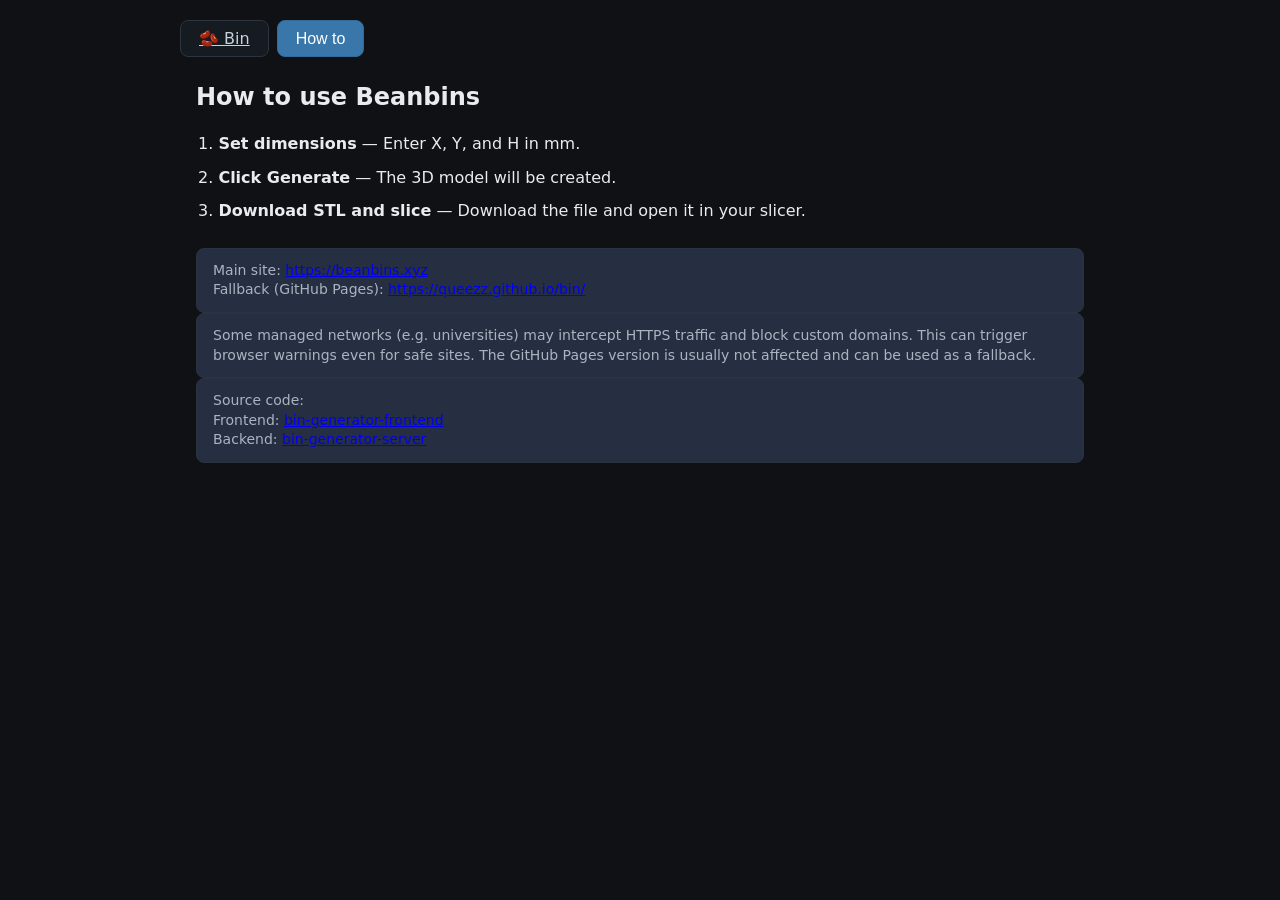
==== howto.html @ bb732793 "add[hotwo]" ====
<!DOCTYPE html>
<html lang="en">
<head>
  <meta charset="UTF-8" />
  <meta name="viewport" content="width=device-width, initial-scale=1.0" />
  <title>How to use Beanbins</title>
  <link rel="stylesheet" href="css/styles.css" />
  <link rel="icon" href="assets/favicon.svg" type="image/svg+xml">
</head>
<body>
  <div class="app">
    <header class="toolbar">
      <div class="tabs">
        <a class="tab" href="/">🫘 Bin</a>
        <button class="tab active" type="button">How to</button>
      </div>
    </header>

    <main class="howto-content">
      <h1>How to use Beanbins</h1>

      <ol class="howto-steps">
        <li><strong>Set dimensions</strong> — Enter X, Y, and H in mm.</li>
        <li><strong>Click Generate</strong> — The 3D model will be created.</li>
        <li><strong>Download STL and slice</strong> — Download the file and open it in your slicer.</li>
      </ol>

      <p class="howto-note">
        Main site: 
        <a href="https://beanbins.xyz">https://beanbins.xyz</a><br>
        Fallback (GitHub Pages): 
        <a href="https://queezz.github.io/bin/">https://queezz.github.io/bin/</a>
      </p>
      
      <p class="howto-note">
        Some managed networks (e.g. universities) may intercept HTTPS traffic and block custom domains.
        This can trigger browser warnings even for safe sites.
        The GitHub Pages version is usually not affected and can be used as a fallback.
      </p>
      
      <p class="howto-note">
        Source code:<br>
        Frontend: <a href="https://github.com/queezz/bin-generator-frontend" target="_blank">bin-generator-frontend</a><br>
        Backend: <a href="https://github.com/queezz/bin-generator-server" target="_blank">bin-generator-server</a>
      </p>
    </main>
  </div>
</body>
</html>
---- css/styles.css ----
:root {
  --bg: #0f1115;
  --panel: #262f42;
  --panel-2: #1f2430;
  --text: #e8ecf1;
  --muted: #aab4c0;
  --accent: #7cc4ff;
  --border: #2b3240;
  --ok: #8ee28e;
  --warn: #ffd27a;
  --danger: #ff9a9a;
}

* { box-sizing: border-box; }

body {
  margin: 0;
  font-family: system-ui, -apple-system, BlinkMacSystemFont, "Segoe UI", sans-serif;
  background: var(--bg);
  color: var(--text);
}

.app {
  max-width: 960px;
  margin: 0 auto;
  padding: 20px;
}

.toolbar {
  display: flex;
  justify-content: space-between;
  align-items: center;
  margin-bottom: 10px;
  flex-wrap: wrap;
  gap: 10px;
}

.tabs {
  display: flex;
  gap: 8px;
}

.tab {
  padding: 6px 14px;
  border-radius: 8px;
  border: 1px solid #2c3440;
  background: #161b22;
  color: #c9d1d9;
  font-size: 14px;
  cursor: pointer;
}

.tab:hover {
  background: #1f2630;
}

.tab.active {
  background: #3976a9;
  border-color: #326b9a;
  color: white;
}

.units {
  font-size: 13px;
  color: #8b949e;
}

.lead {
  margin: 0;
  color: var(--muted);
  font-size: 14px;
  line-height: 1.4;
}

.howto-content {
  padding: 16px;
}

.howto-content h1 {
  margin: 0 0 20px;
  font-size: 1.5rem;
  font-weight: 600;
}

.howto-steps {
  margin: 0 0 24px;
  padding-left: 1.4em;
  line-height: 1.6;
  color: var(--text);
}

.howto-steps li {
  margin-bottom: 8px;
}

.howto-note {
  margin: 0;
  padding: 12px 16px;
  border: 1px solid var(--border);
  border-radius: 8px;
  background: var(--panel);
  color: var(--muted);
  font-size: 14px;
  line-height: 1.4;
}

.controls {
  margin-bottom: 20px;
  padding: 16px;
  border: 1px solid var(--border);
  border-radius: 10px;
  background: var(--panel);
}

.dimensions {
  margin-bottom: 12px;
  display: flex;
  flex-wrap: wrap;
  align-items: center;
  gap: 10px 14px;
}

.dimensions-label {
  color: var(--muted);
  font-size: 14px;
  margin-bottom: 8px;
}

.dimensions-row {
  display: flex;
  flex-wrap: wrap;
  gap: 12px;
  align-items: center;
  flex: 1 1 100%;
}

.field.checkbox {
  display: inline-flex;
  align-items: center;
}

.field.checkbox label {
  display: inline-flex;
  align-items: center;
  gap: 8px;
  color: var(--muted);
  font-size: 14px;
  cursor: pointer;
}

.dimensions-row label {
  display: inline-flex;
  align-items: center;
  gap: 6px;
  color: var(--muted);
  font-size: 14px;
  cursor: text;
}

.dimensions-row label input {
  cursor: text;
}

.dimensions-row input[type="number"] {
  width: 4.5em;
  min-width: 56px;
}

input[type="number"],
input[type="text"] {
  padding: 8px 10px;
  border: 1px solid var(--border);
  border-radius: 8px;
  background: var(--panel-2);
  color: var(--text);
  font-size: 15px;
}

input[type="text"] {
  width: 100%;
}

.controls-actions {
  display: flex;
  flex-direction: column;
  align-items: flex-start;
  gap: 8px;
}

.btn-row {
  display: flex;
  gap: 10px;
  flex-wrap: wrap;
}

button, a.button-link {
  padding: 10px 16px;
  border: 1px solid var(--border);
  border-radius: 8px;
  background: var(--panel-2);
  color: var(--text);
  cursor: pointer;
  font-size: 14px;
  text-decoration: none;
  text-align: center;
}

button.primary {
  background: var(--accent);
  color: #081018;
  border-color: transparent;
  font-weight: 600;
}

button:disabled, a.button-link.disabled {
  opacity: 0.5;
  pointer-events: none;
}

.viewer-container {
  position: relative;
  margin-bottom: 20px;
}

.viewer-overlay-btn {
  position: absolute;
  padding: 8px 14px;
  border-radius: 6px;
  background: #2a2f3a;
  color: white;
  font-size: 13px;
  z-index: 10;
  text-decoration: none;
  display: inline-block;
  border: none;
  cursor: pointer;
}

.viewer-overlay-btn:hover {
  background: #353b48;
}

.viewer-overlay-btn.disabled {
  opacity: 0.5;
  pointer-events: none;
}

.download-view {
  top: 20px;
  left: 20px;
}

.fit-view {
  bottom: 20px;
  right: 20px;
}

.hidden {
  display: none;
}

.viewer {
  position: relative;
  width: 100%;
  max-width: 900px;
  height: 500px;
  margin: 0 auto 8px;
  border: 1px solid var(--border);
  border-radius: 8px;
  background: #0b0d12;
  overflow: hidden;
}

.viewer canvas {
  width: 100% !important;
  height: 100% !important;
  display: block;
}

.viewer-hint {
  font-size: 12px;
  color: var(--muted);
  margin-bottom: 4px;
}

.model-info {
  font-size: 13px;
  color: var(--muted);
}

.status {
  min-height: 22px;
  font-size: 14px;
  color: var(--muted);
}

.status-inline {
  min-height: 22px;
}

.status.ok { color: var(--ok); }
.status.warn { color: var(--warn); }
.status.error { color: var(--danger); }

@media (max-width: 640px) {
  .dimensions-row {
    gap: 10px;
  }
}

@media (max-width: 768px) {
  .viewer {
    aspect-ratio: 1 / 1;
    height: auto;
    max-height: none;
  }
}

@media (min-width: 769px) {
  .tab {
    padding: 8px 18px;
    font-size: 16px;
  }

  .units {
    font-size: 15px;
  }

  .dimensions-row label {
    font-size: 16px;
  }

  .dimensions-row input[type="number"] {
    padding: 10px 12px;
    font-size: 17px;
    min-width: 60px;
  }

  button,
  a.button-link {
    padding: 12px 22px;
    font-size: 16px;
  }

  .viewer-overlay-btn {
    padding: 10px 18px;
    font-size: 14px;
  }

  .status {
    font-size: 16px;
    min-height: 24px;
  }

  .model-info {
    font-size: 14px;
  }
}
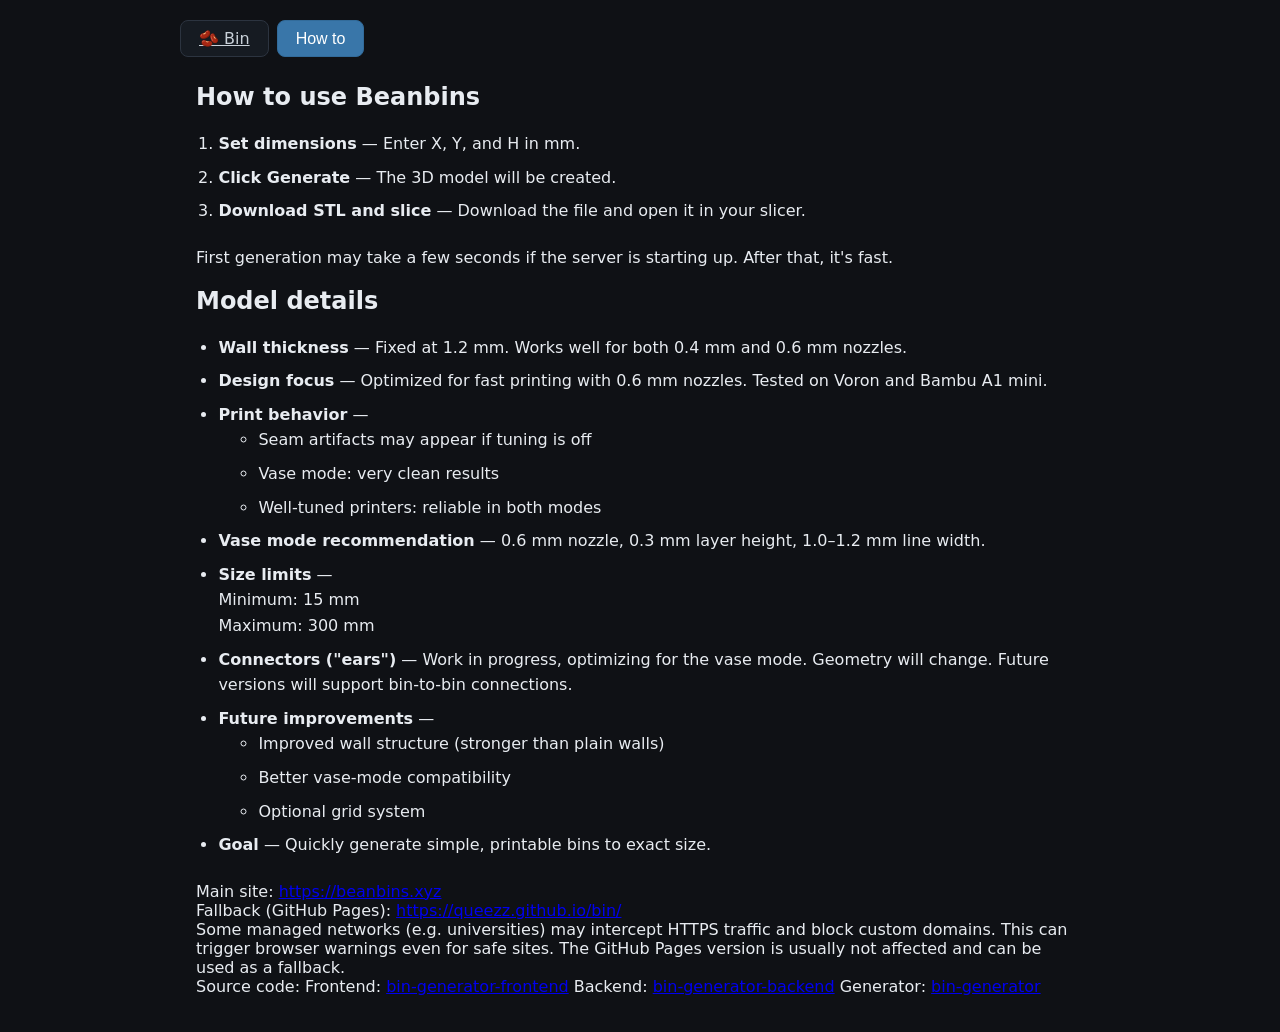
==== commit 7008d38c: "fix[bin link]" ====
--- a/howto.html
+++ b/howto.html
@@ -11,7 +11,7 @@
   <div class="app">
     <header class="toolbar">
       <div class="tabs">
-        <a class="tab" href="/">🫘 Bin</a>
+        <a class="tab" href="./">🫘 Bin</a>
         <button class="tab active" type="button">How to</button>
       </div>
     </header>
@@ -19,30 +19,92 @@
     <main class="howto-content">
       <h1>How to use Beanbins</h1>
 
-      <ol class="howto-steps">
-        <li><strong>Set dimensions</strong> — Enter X, Y, and H in mm.</li>
-        <li><strong>Click Generate</strong> — The 3D model will be created.</li>
-        <li><strong>Download STL and slice</strong> — Download the file and open it in your slicer.</li>
-      </ol>
+      <div class="info-card primary">
+        <ol class="howto-steps">
+          <li><strong>Set dimensions</strong> — Enter X, Y, and H in mm.</li>
+          <li><strong>Click Generate</strong> — The 3D model will be created.</li>
+          <li><strong>Download STL and slice</strong> — Download the file and open it in your slicer.</li>
+        </ol>
+      </div>
+      <p class="howto-hint">
+        First generation may take a few seconds if the server is starting up. After that, it's fast.
+      </p>
 
-      <p class="howto-note">
-        Main site: 
+      <h2 class="howto-section">Model details</h2>
+
+      <ul class="howto-steps">
+        <li>
+          <strong>Wall thickness</strong> — Fixed at 1.2 mm.
+          Works well for both 0.4 mm and 0.6 mm nozzles.
+        </li>
+      
+        <li>
+          <strong>Design focus</strong> — Optimized for fast printing with 0.6 mm nozzles.
+          Tested on Voron and Bambu A1 mini.
+        </li>
+      
+        <li>
+          <strong>Print behavior</strong> — 
+          <ul>
+            <li>Seam artifacts may appear if tuning is off</li>
+            <li>Vase mode: very clean results</li>
+            <li>Well-tuned printers: reliable in both modes</li>
+          </ul>
+        </li>
+      
+        <li>
+          <strong>Vase mode recommendation</strong> —
+          0.6 mm nozzle, 0.3 mm layer height,
+          1.0–1.2 mm line width.
+        </li>
+      
+        <li>
+          <strong>Size limits</strong> — <br>
+          Minimum: 15 mm<br>
+          Maximum: 300 mm
+        </li>
+      
+        <li>
+          <strong>Connectors ("ears")</strong> — 
+          Work in progress, optimizing for the vase mode. Geometry will change.
+          Future versions will support bin-to-bin connections.
+        </li>
+      
+        <li>
+          <strong>Future improvements</strong> —
+          <ul>
+            <li>Improved wall structure (stronger than plain walls)</li>
+            <li>Better vase-mode compatibility</li>
+            <li>Optional grid system</li>
+          </ul>
+        </li>
+      
+        <li>
+          <strong>Goal</strong> — 
+          Quickly generate simple, printable bins to exact size.
+        </li>
+      </ul>
+
+
+      <div class="info-card">
+        <span class="info-label">Main site:</span>
         <a href="https://beanbins.xyz">https://beanbins.xyz</a><br>
-        Fallback (GitHub Pages): 
+        <span class="info-label">Fallback (GitHub Pages):</span>
         <a href="https://queezz.github.io/bin/">https://queezz.github.io/bin/</a>
-      </p>
-      
-      <p class="howto-note">
+      </div>
+
+      <div class="info-card warning">
         Some managed networks (e.g. universities) may intercept HTTPS traffic and block custom domains.
         This can trigger browser warnings even for safe sites.
         The GitHub Pages version is usually not affected and can be used as a fallback.
-      </p>
-      
-      <p class="howto-note">
-        Source code:<br>
-        Frontend: <a href="https://github.com/queezz/bin-generator-frontend" target="_blank">bin-generator-frontend</a><br>
-        Backend: <a href="https://github.com/queezz/bin-generator-server" target="_blank">bin-generator-server</a>
-      </p>
+      </div>
+
+      <div class="info-card">
+        <span class="info-label">Source code:</span>
+        <span class="line"><span class="info-label">Frontend:</span> <a href="https://github.com/queezz/bin-generator-frontend" target="_blank">bin-generator-frontend</a></span>
+        <span class="line"><span class="info-label">Backend:</span> <a href="https://github.com/queezz/bin-generator-backend" target="_blank">bin-generator-backend</a></span>
+        <span class="line"><span class="info-label">Generator:</span> <a href="https://github.com/queezz/bin-generator" target="_blank">bin-generator</a></span>
+      </div>
     </main>
   </div>
 </body>
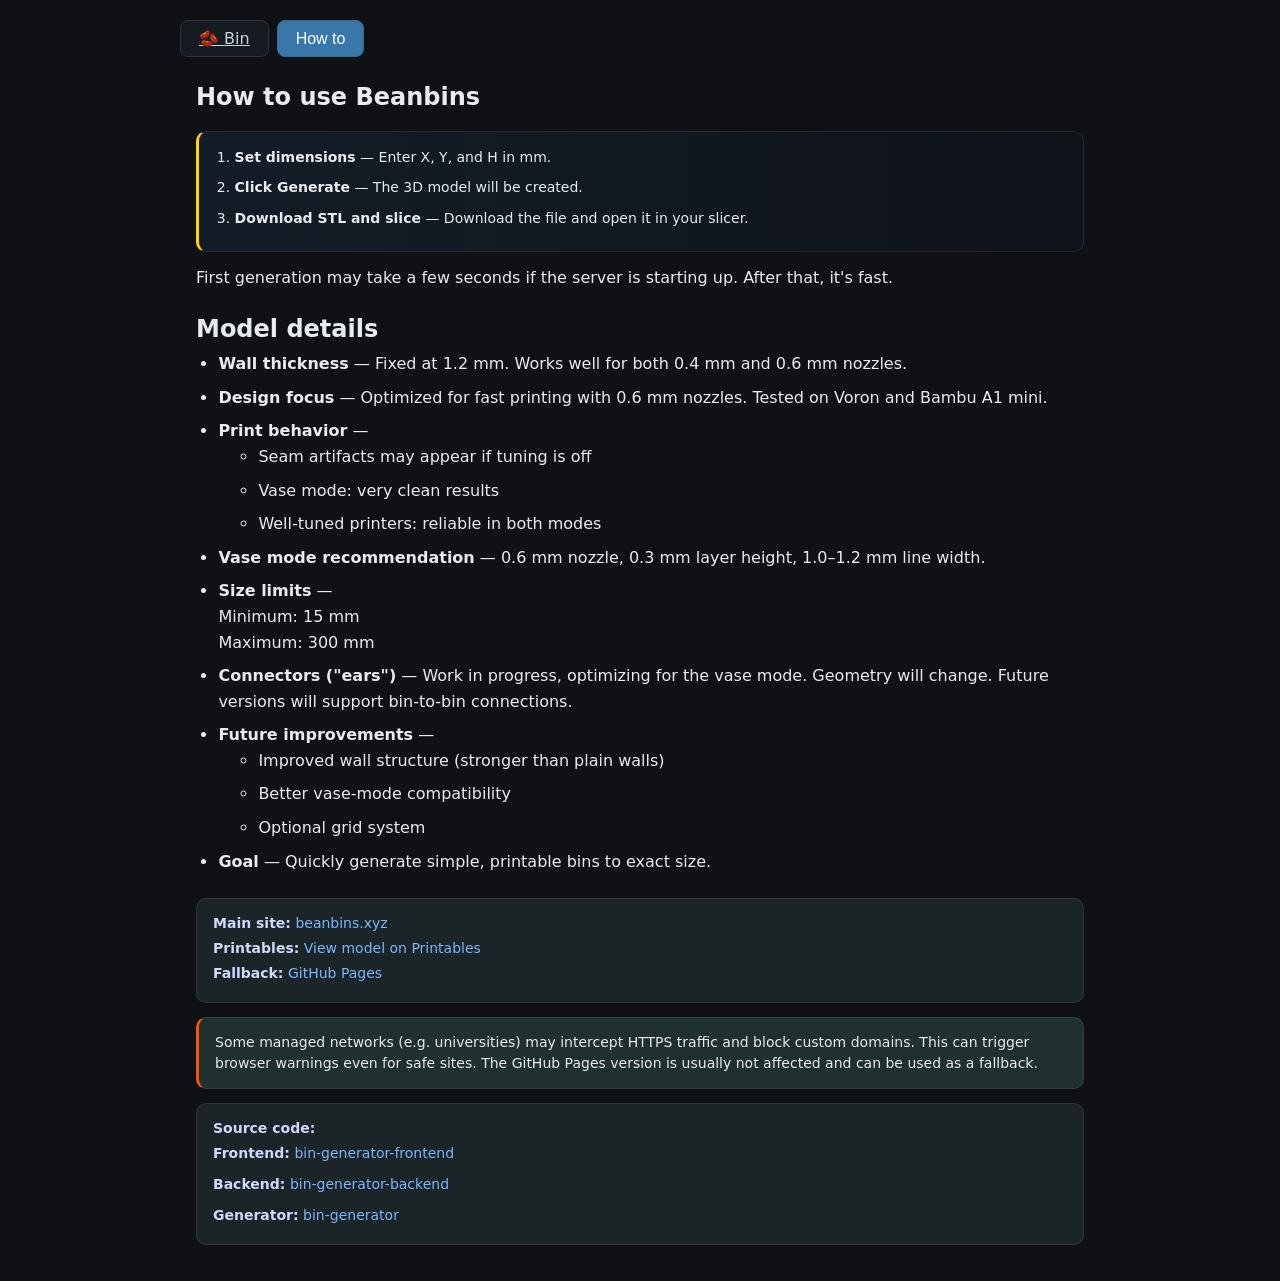
==== commit 2580fe3a: "upd [howto] add link to printables" ====
--- a/howto.html
+++ b/howto.html
@@ -88,9 +88,15 @@
 
       <div class="info-card">
         <span class="info-label">Main site:</span>
-        <a href="https://beanbins.xyz">https://beanbins.xyz</a><br>
-        <span class="info-label">Fallback (GitHub Pages):</span>
-        <a href="https://queezz.github.io/bin/">https://queezz.github.io/bin/</a>
+        <a href="https://beanbins.xyz" target="_blank">beanbins.xyz</a><br>
+      
+        <span class="info-label">Printables:</span>
+        <a href="https://www.printables.com/model/1643904-beanbins-simple-parametric-bin-generator" target="_blank">
+          View model on Printables
+        </a><br>
+      
+        <span class="info-label">Fallback:</span>
+        <a href="https://queezz.github.io/bin/" target="_blank">GitHub Pages</a>
       </div>
 
       <div class="info-card warning">
--- a/css/styles.css
+++ b/css/styles.css
@@ -93,15 +93,62 @@
   margin-bottom: 8px;
 }
 
-.howto-note {
-  margin: 0;
-  padding: 12px 16px;
-  border: 1px solid var(--border);
-  border-radius: 8px;
-  background: var(--panel);
-  color: var(--muted);
-  font-size: 14px;
-  line-height: 1.4;
+.howto-section {
+  margin-top: 28px;
+  margin-bottom: 8px;
+}
+
+.info-card {
+  background: rgb(27, 36, 38);
+  border: 1px solid rgba(255, 255, 255, 0.08);
+  border-radius: 10px;
+  padding: 14px 16px;
+  margin-top: 14px;
+  font-size: 14px;
+  line-height: 1.5;
+  color: var(--text);
+}
+
+.info-card.warning {
+  border-left: 3px solid #f0570b;
+  background: rgb(32, 47, 47);
+}
+
+.info-label {
+  font-weight: 600;
+  color: #cfd8ff;
+  display: inline-block;
+  margin-bottom: 4px;
+}
+
+.info-card a {
+  color: #7ab7ff;
+  text-decoration: none;
+}
+
+.info-card a:hover {
+  text-decoration: underline;
+}
+
+.info-card .line {
+  display: block;
+  margin-bottom: 6px;
+}
+
+.info-card .line:last-child {
+  margin-bottom: 0;
+}
+
+.info-card.primary {
+  border-left: 3px solid #ffd500;
+  background: linear-gradient(
+    90deg,
+    rgba(77, 163, 255, 0.08),
+    rgba(77, 163, 255, 0.02)
+  );
+}
+.info-card.primary ol {
+  margin-bottom: 6px;
 }
 
 .controls {
@@ -288,6 +335,51 @@
   color: var(--muted);
 }
 
+.site-footer {
+  margin-top: 10px;
+  display: flex;
+  flex-direction: row;
+  flex-wrap: wrap;
+  justify-content: center;
+  align-items: center;
+  gap: 8px 12px;
+}
+
+.site-footer-support-heading {
+  font-size: 13px;
+  color: var(--muted);
+  font-weight: 500;
+}
+
+.site-footer-paypal {
+  display: inline-block;
+  padding: 4px 10px;
+  border: 1px solid var(--border);
+  border-radius: 6px;
+  background: var(--panel-2);
+  color: var(--text);
+  font-size: 12px;
+  line-height: 1.3;
+  text-decoration: none;
+  text-align: center;
+}
+
+.site-footer-paypal:hover {
+  background: #1f2430;
+  border-color: #3d4654;
+}
+
+.site-footer-stats {
+  font-size: 11px;
+  color: #6b7684;
+  text-decoration: none;
+}
+
+.site-footer-stats:hover {
+  color: var(--muted);
+  text-decoration: underline;
+}
+
 .status {
   min-height: 22px;
   font-size: 14px;
